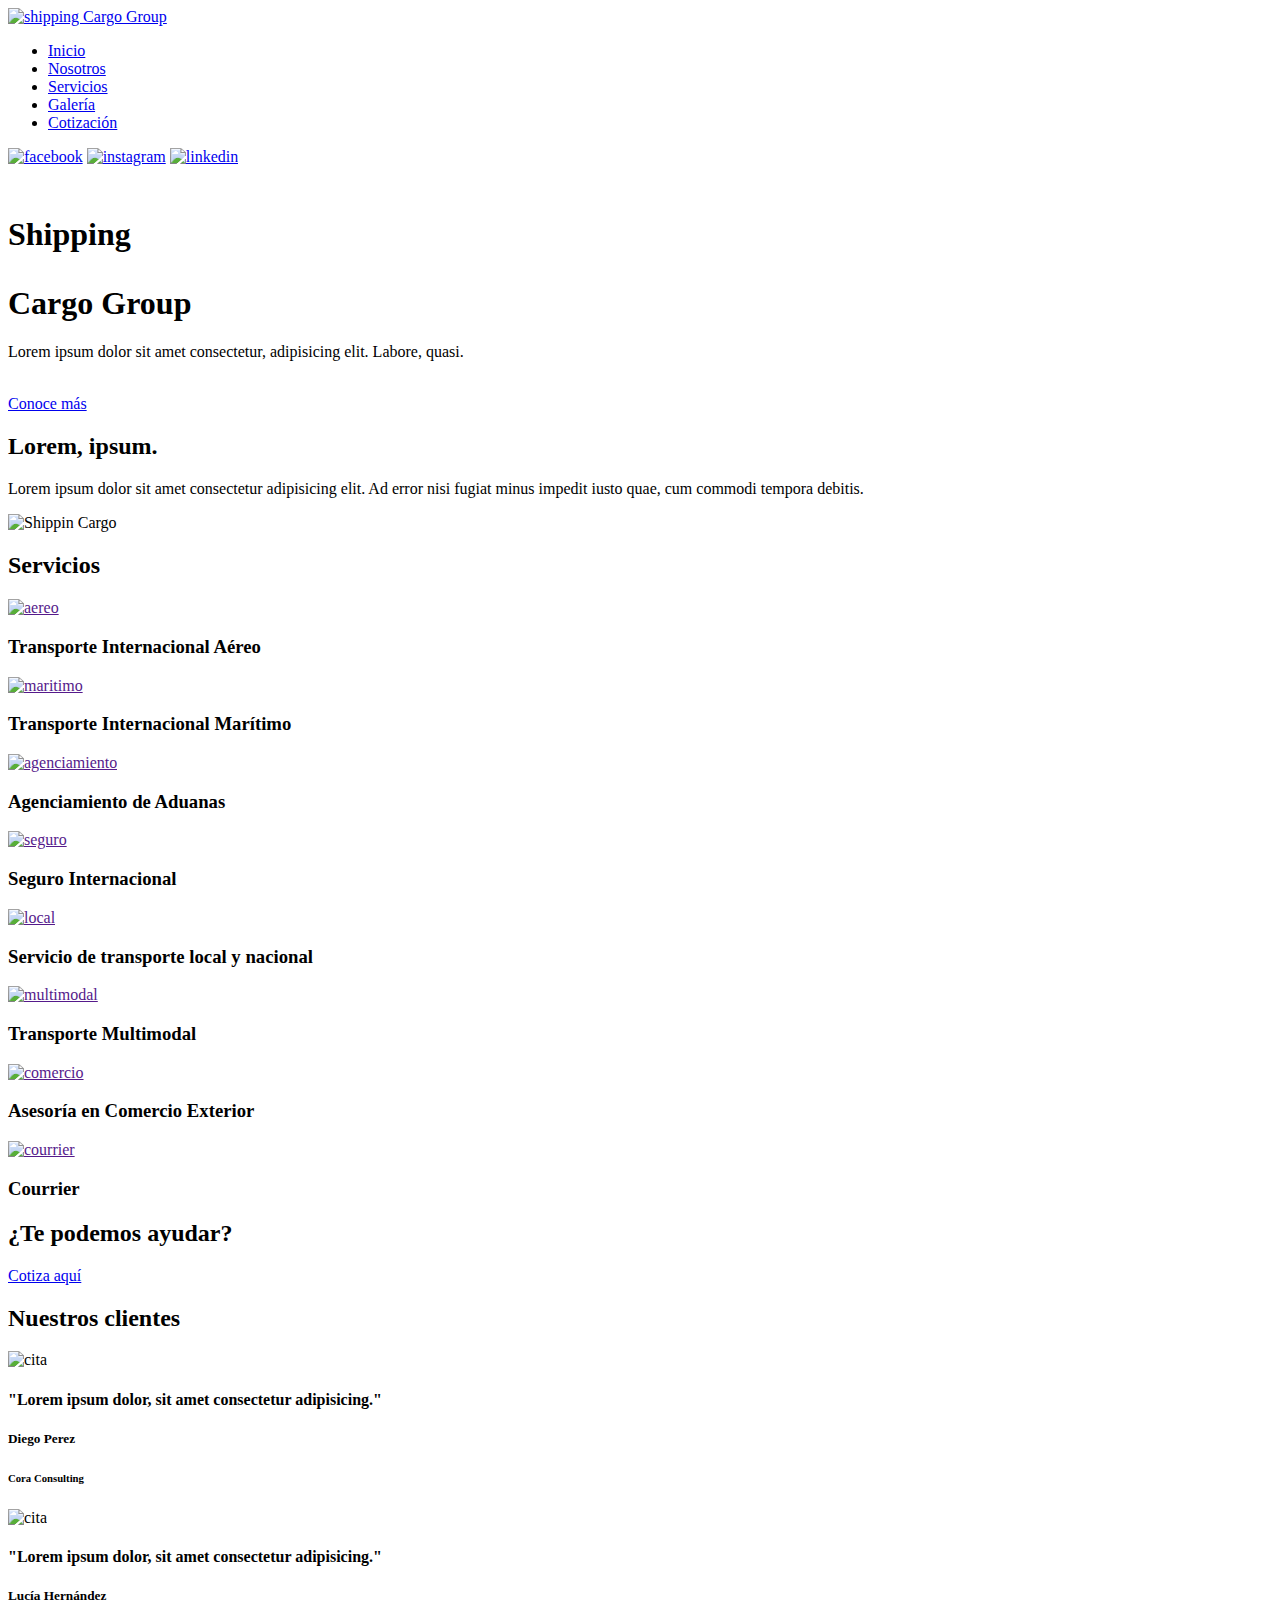
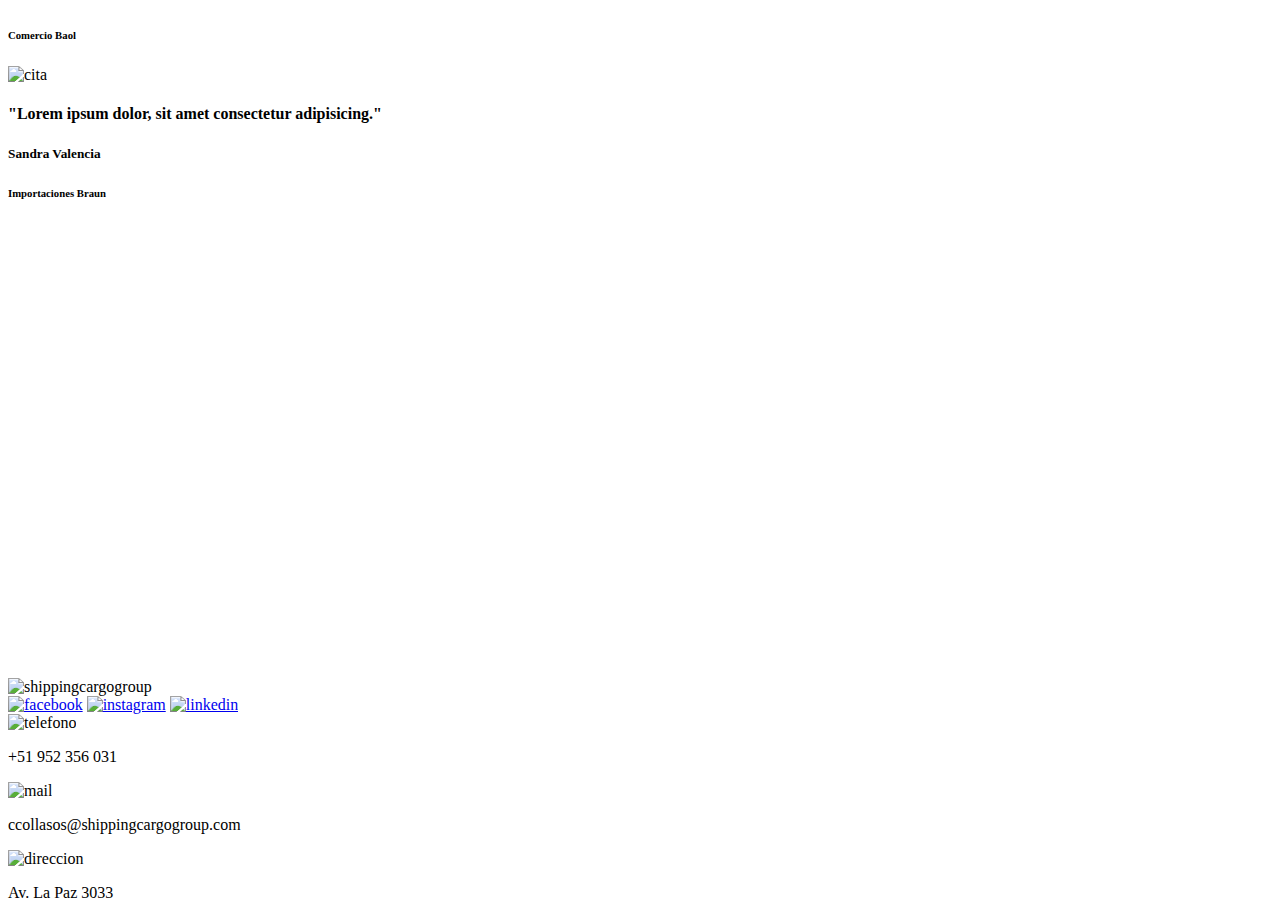
==== index.html @ 64a21528 "abri repositorio listo para trabajar index con sass" ====
<!DOCTYPE html>
<html lang="en">
<head>
    <meta charset="UTF-8">
    <meta http-equiv="X-UA-Compatible" content="IE=edge">
    <meta name="viewport" content="width=device-width, initial-scale=1.0">
    <title>Shipping Cargo Group</title>
    <link href="https://cdn.jsdelivr.net/npm/bootstrap@5.2.0-beta1/dist/css/bootstrap.min.css" rel="stylesheet" integrity="sha384-0evHe/X+R7YkIZDRvuzKMRqM+OrBnVFBL6DOitfPri4tjfHxaWutUpFmBp4vmVor" crossorigin="anonymous">
    <link rel="stylesheet" href="./css/estilo_2.css">
    <link rel="preconnect" href="https://fonts.googleapis.com">
    <link rel="preconnect" href="https://fonts.gstatic.com" crossorigin>
    <link href="https://fonts.googleapis.com/css2?family=Lato&display=swap" rel="stylesheet">
</head>
<body class="container-fluid p-0">
    
    <header id="cabecera-index" class="container-fluid">
        <div class="cabecera-barra-index"> 
            <div class="cabecera__logo">
                <a href="./index.html"><img src="./imagenes/Logo_blanco_red.png" alt="shipping Cargo Group" width="90px">
                </a>
            </div>
            <nav class="cabecera-nav-index">
                <ul>
                    <li>
                    <a href="./index.html" class="inicio">Inicio</a>
                    </li>
                    <li>
                    <a href="./paginas/quienes-somos.html">Nosotros</a>
                    </li>
                    <li>
                    <a href="./paginas/servicios.html">Servicios</a>
                    </li>
                    <li>
                    <a href="./paginas/galeria.html">Galería</a>
                    </li>
                    <li>
                    <a href="./paginas/cotiza.html">Cotización</a>
                    </li>

                </ul>
            </nav>
            
        </div>

        <div class="cabecera-redes">
            <a href="https://www.facebook.com/" target="_blank"><img src="./imagenes/fb_blanco.png" alt="facebook" width="40px"></a>
            <a href="https://www.instagram.com/" target="_blank"><img src="./imagenes/ig-blanco.png" alt="instagram" width="40px"></a>
            <a href="https://www.linkedin.com/" target="_blank"><img src="./imagenes/linkedin-blanco.png" alt="linkedin" width="40px"></a>
        </div>
        <br>
        <div class="cabecera-título">
            <h1> <p>Shipping</p> Cargo Group</h1>
            <p class="cabecera-parrafo">Lorem ipsum dolor sit amet consectetur, adipisicing elit. Labore, quasi.</p>
            <br>
            <a href="./paginas/quienes-somos.html">Conoce más</a>
        </div>

    </header>

    <main id="contenido" class="container-fluid p-0"> 
        <section id="descripcion">

            <div class="descripcion-texto">
                <h2>Lorem, ipsum.</h2>
                <p>Lorem ipsum dolor sit amet consectetur adipisicing elit. Ad error nisi fugiat minus impedit iusto quae, cum commodi tempora debitis.</p>
            </div>

            <div class="descripcion-img">
                <img src="./imagenes/pexels-tom-fisk-3063470.jpg" alt="Shippin Cargo" width="400px">
            </div>

        </section>

        <section id="servicios">

            <div class="servicios-tit">
                <h2>Servicios</h2>
            </div> 

            <div class="servicios-iconos"> 
                <div class="servicio">
                    <a href=""><img src="./imagenes/icono-aereo_Mesa de trabajo 1.png" alt="aereo" width="90px"> </a>
                    <h3>Transporte Internacional Aéreo</h3> 
                </div>
                <div class="servicio">
                    <a href=""><img src="./imagenes/icono-maritimo_Mesa de trabajo 1.png" alt="maritimo" width="90px"> </a>
                    <h3>Transporte Internacional Marítimo<h3> 
                </div>
                <div class="servicio">
                    <a href=""><img src="./imagenes/icono-aduanera_Mesa de trabajo 1.png" alt="agenciamiento" width="90px"> </a>
                    <h3>Agenciamiento de Aduanas<h3> 
                </div>
                <div class="servicio">
                    <a href=""><img src="./imagenes/icono-seguro_Mesa de trabajo 1.png" alt="seguro" width="90px"> </a>
                    <h3>Seguro Internacional<h3> 
                </div>

                <div class="servicio">
                    <a href=""><img src="./imagenes/icono-local_Mesa de trabajo 1.png" alt="local" width="90px"> </a>
                    <h3>Servicio de transporte local y nacional<h3> 
                </div>
                <div class="servicio">
                    <a href=""><img src="./imagenes/icono-multimodal_Mesa de trabajo 1.png" alt="multimodal" width="90px"> </a>
                    <h3>Transporte Multimodal<h3> 
                </div>
                <div class="servicio">
                    <a href=""><img src="./imagenes/icono-asesoria_Mesa de trabajo 1.png" alt="comercio" width="90px"> </a>
                    <h3>Asesoría en Comercio Exterior<h3> 
                </div>
                <div class="servicio">
                    <a href=""><img src="./imagenes/icono-courrier_Mesa de trabajo 1.png" alt="courrier" width="90px"> </a>
                    <h3>Courrier<h3> 
                </div>
                
            </div>

        </section>

        <section id="call-cotiza">

            <h2>¿Te podemos ayudar?</h2>
            <a href="./paginas/cotiza.html">Cotiza aquí</a>

        </section>

        <section id="clientes">

            <h2>Nuestros clientes</h2>

            <div class="container citas">
                <div class="row row-cols-1 row-cols-lg-3 g-2 g-lg-3">
                  <div class="col">
                    <div class="p-3 cita-cliente">
                        <img src="./imagenes/Quotes_Mesa de trabajo 1.png" alt="cita" height="40px"> 
                        <h4>"Lorem ipsum dolor, sit amet consectetur adipisicing."</h4>
                        <h5>Diego Perez</h5>
                        <h6>Cora Consulting</h6>
                    </div>
                  </div>
                  <div class="col">
                    <div class="p-3 cita-cliente">
                        <img src="./imagenes/Quotes_Mesa de trabajo 1.png" alt="cita" height="40px"> 
                        <h4>"Lorem ipsum dolor, sit amet consectetur adipisicing."</h4>
                        <h5>Lucía Hernández</h5>
                        <h6>Comercio Baol</h6>
                    </div>
                  </div>
                  <div class="col">
                    <div class="p-3 cita-cliente">
                        <img src="./imagenes/Quotes_Mesa de trabajo 1.png" alt="cita" height="40px"> 
                        <h4>"Lorem ipsum dolor, sit amet consectetur adipisicing."</h4>
                        <h5>Sandra Valencia</h5>
                        <h6>Importaciones Braun</h6>
                    </div>
                  </div>
    
                </div>
              </div>


        </section>

        <section id="ubicacion">

            <div class="mapa"> 
                <iframe src="https://www.google.com/maps/embed?pb=!1m14!1m8!1m3!1d3900.9930819950487!2d-77.04230481083756!3d-12.112625612705662!3m2!1i1024!2i768!4f13.1!3m3!1m2!1s0x9105c83984c549b5%3A0xacd58f68ccc9d73b!2sParque%20Eduardo%20Villena%20Rey!5e0!3m2!1ses-419!2spe!4v1651270630975!5m2!1ses-419!2spe" width="100%" height="450" style="border:0;" allowfullscreen="" loading="lazy" referrerpolicy="no-referrer-when-downgrade"></iframe> 

            </div>
                

        </section>
    </main>

    <footer id="pie" class="container-fluid">

        <div class="pie-contenedor">
            <div class="pie-logo">
                    <img src="./imagenes/Logo-07.png" alt="shippingcargogroup" >
            </div>
            
            <div class="pie-redes">
                <a href="https://www.facebook.com/" target="_blank"><img src="./imagenes/fb_blanco.png" alt="facebook"></a>
                <a href="https://www.instagram.com/" target="_blank"><img src="./imagenes/ig-blanco.png" alt="instagram"></a>
                <a href="https://www.linkedin.com/" target="_blank"><img src="./imagenes/linkedin-blanco.png" alt="linkedin"></a>
            </div>
        
            <div class="pie-contacto">
                    <div class="dato">
                        <img src="./imagenes/telefono-blanco.png" alt="telefono">
                        <p>+51 952 356 031</p>
                    </div>
                    <div class="dato">
                        <img src="./imagenes/mail-blanco.png" alt="mail">
                        <p>ccollasos@shippingcargogroup.com</p>
                    </div>
                    <div class="dato">
                        <img src="./imagenes/ubicacion-blanco.png" alt="direccion">
                        <p>Av. La Paz 3033</p>
                    </div>
                </div> 
            </div>
            

    </footer>

    <script src="https://cdn.jsdelivr.net/npm/bootstrap@5.2.0-beta1/dist/js/bootstrap.bundle.min.js" integrity="sha384-pprn3073KE6tl6bjs2QrFaJGz5/SUsLqktiwsUTF55Jfv3qYSDhgCecCxMW52nD2" crossorigin="anonymous"></script>
</body>
</html>
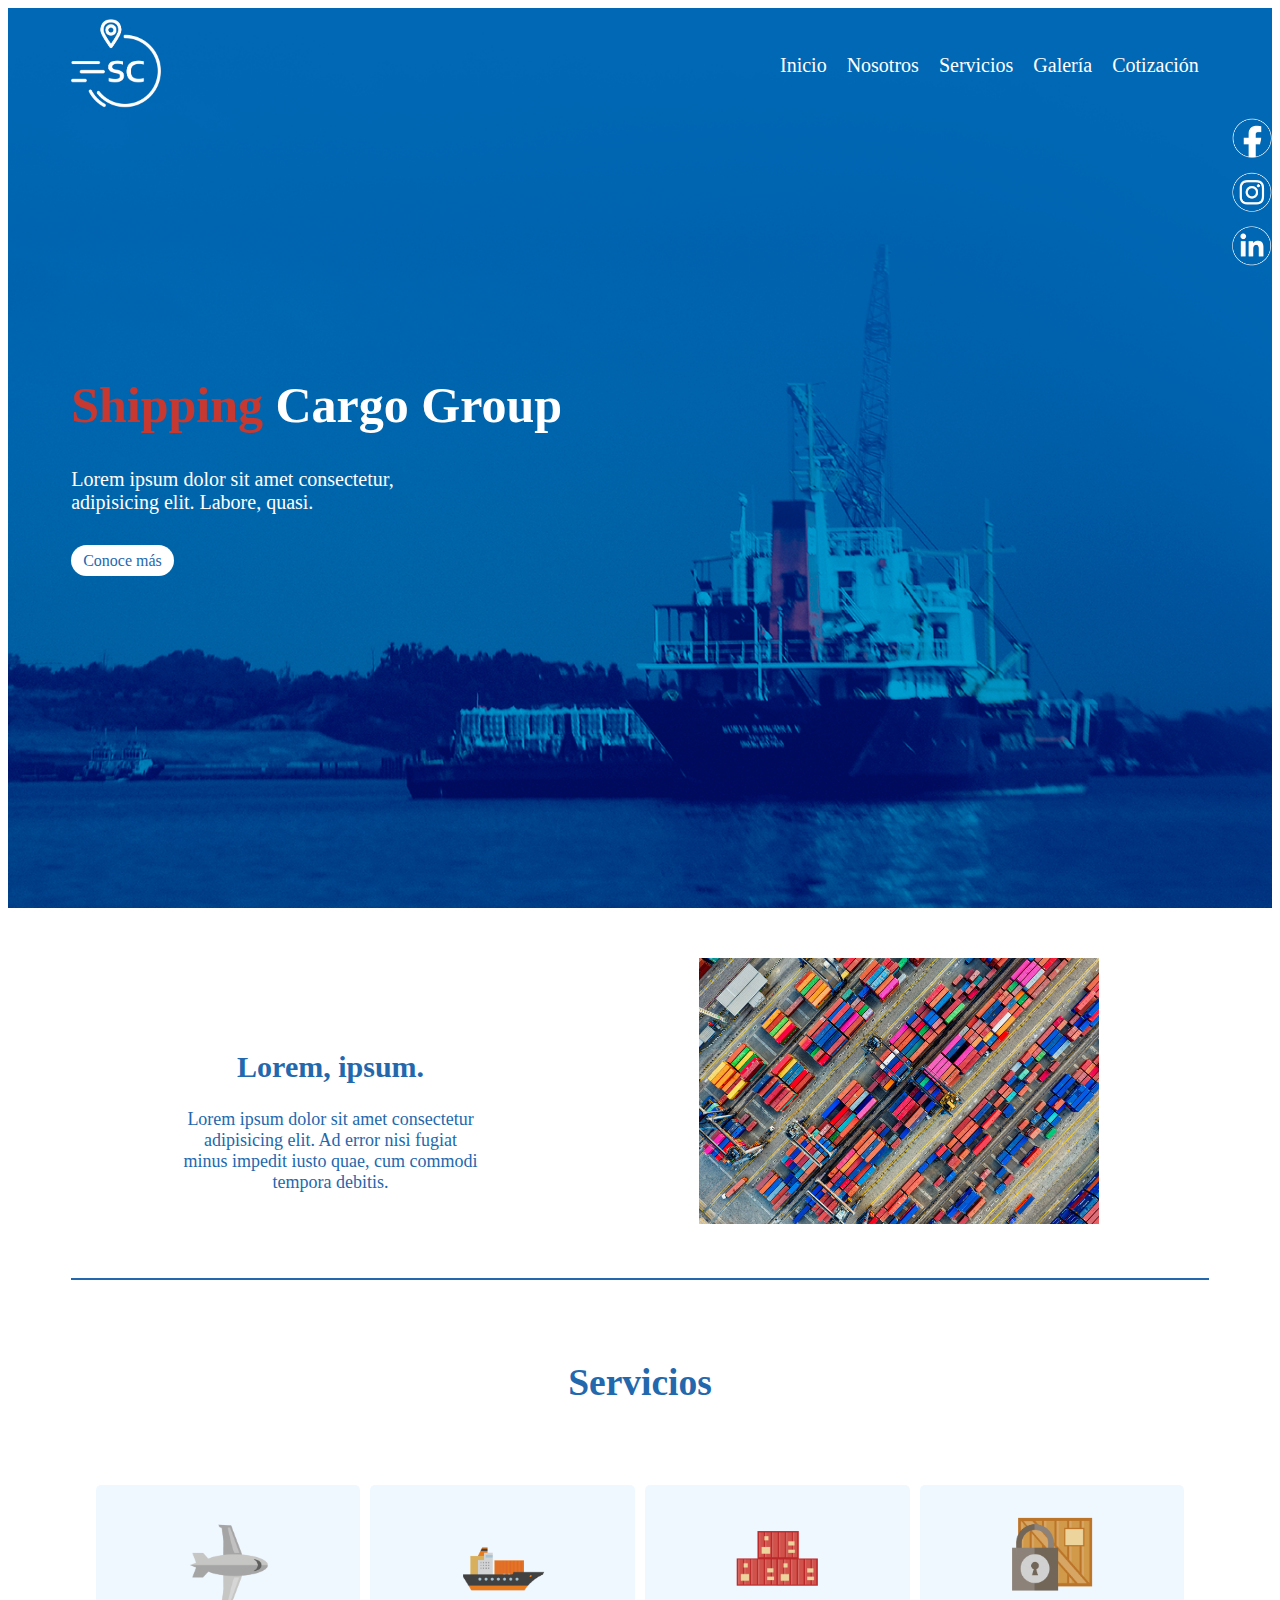
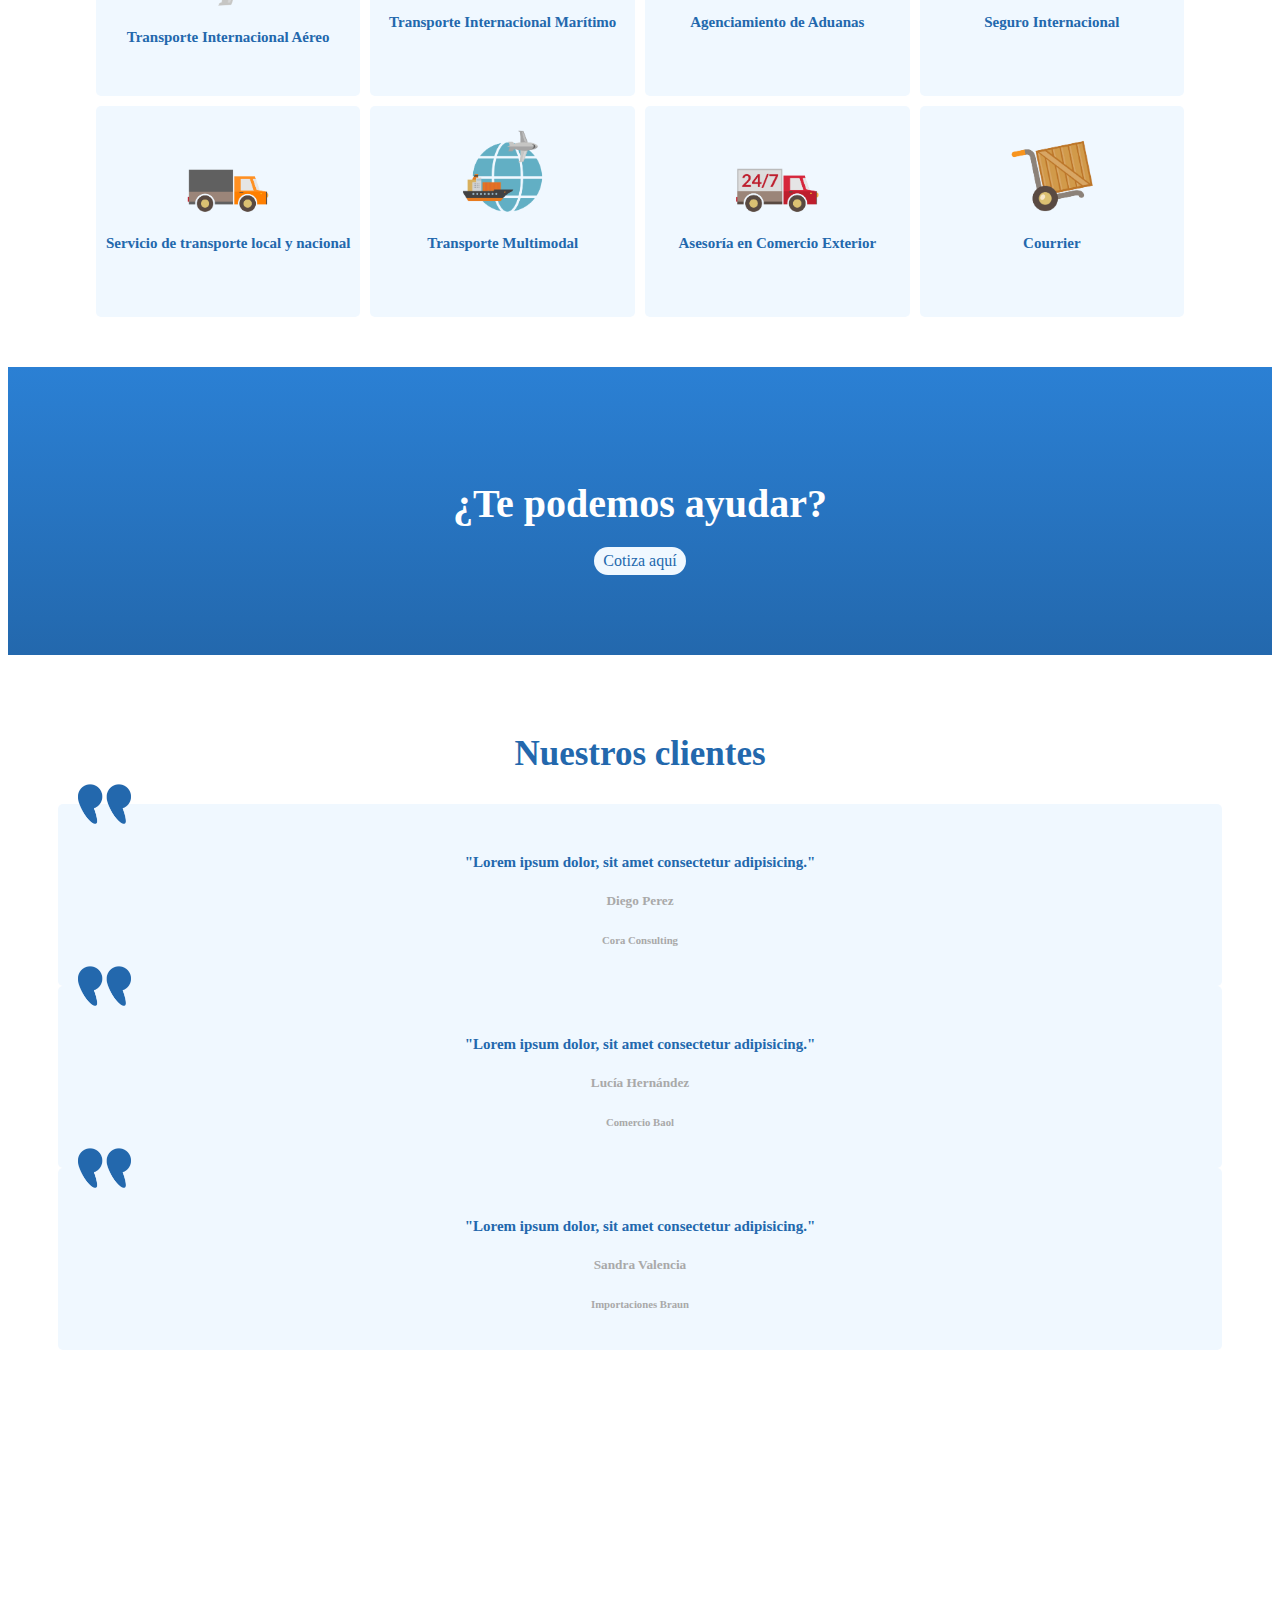
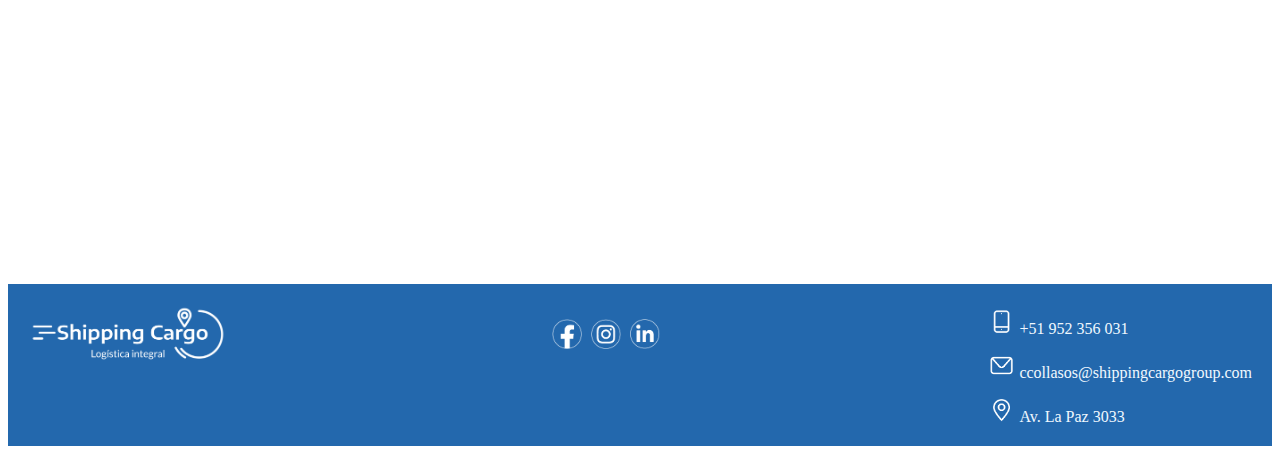
==== commit 474d23e7: "agregue sass al index de la pagina" ====
--- a/index.html
+++ b/index.html
@@ -6,7 +6,7 @@
     <meta name="viewport" content="width=device-width, initial-scale=1.0">
     <title>Shipping Cargo Group</title>
     <link href="https://cdn.jsdelivr.net/npm/bootstrap@5.2.0-beta1/dist/css/bootstrap.min.css" rel="stylesheet" integrity="sha384-0evHe/X+R7YkIZDRvuzKMRqM+OrBnVFBL6DOitfPri4tjfHxaWutUpFmBp4vmVor" crossorigin="anonymous">
-    <link rel="stylesheet" href="./css/estilo_2.css">
+    <link rel="stylesheet" href="./css/estilo.css">
     <link rel="preconnect" href="https://fonts.googleapis.com">
     <link rel="preconnect" href="https://fonts.gstatic.com" crossorigin>
     <link href="https://fonts.googleapis.com/css2?family=Lato&display=swap" rel="stylesheet">
--- a/css/estilo.css
+++ b/css/estilo.css
@@ -0,0 +1,497 @@
+@charset "UTF-8";
+#cabecera-index {
+  width: 100%;
+  height: 100vh;
+  background-image: url(../imagenes/Banner_header.png);
+  background-position: center;
+  background-size: cover;
+}
+
+#cabecera-index .cabecera-título {
+  margin: 7% 5%;
+  color: white;
+}
+
+#cabecera-index .cabecera-título a {
+  text-decoration: none;
+  color: #2368AD;
+  background-color: white;
+  padding: 7px 12px;
+  border-radius: 20px;
+  text-align: center;
+  -webkit-transition: color, background-color 500ms;
+  transition: color, background-color 500ms;
+}
+
+#cabecera-index .cabecera-título h1 {
+  font-size: 50px;
+  text-align: left;
+}
+
+#cabecera-index .cabecera-título h1 p {
+  color: #C73930;
+  font-size: 60;
+  display: inline;
+}
+
+#cabecera-index .cabecera-título .cabecera-parrafo {
+  font-size: 20px;
+  width: 350px;
+  text-align: left;
+}
+
+#cabecera-index .cabecera-barra-index {
+  display: -webkit-box;
+  display: -ms-flexbox;
+  display: flex;
+  -webkit-box-orient: vertical;
+  -webkit-box-direction: normal;
+      -ms-flex-direction: column;
+          flex-direction: column;
+  -webkit-box-pack: justify;
+      -ms-flex-pack: justify;
+          justify-content: space-between;
+  -webkit-box-align: center;
+      -ms-flex-align: center;
+          align-items: center;
+  padding: 10px 5% 5px 5%;
+}
+
+#cabecera-index .cabecera-barra-index .cabecera__logo {
+  /*  margin-top: 10px;   */
+  -webkit-animation-name: logo-animacion;
+          animation-name: logo-animacion;
+  -webkit-animation-duration: 1s;
+          animation-duration: 1s;
+  -webkit-animation-timing-function: ease-in;
+          animation-timing-function: ease-in;
+}
+
+#cabecera-index .cabecera-redes {
+  display: none;
+  /*  display: flex;
+        flex-direction: column;
+        align-items: flex-end; */
+}
+
+#cabecera-index .cabecera-nav-index ul {
+  list-style: none;
+  display: -webkit-box;
+  display: -ms-flexbox;
+  display: flex;
+  -webkit-box-orient: horizontal;
+  -webkit-box-direction: normal;
+      -ms-flex-direction: row;
+          flex-direction: row;
+  -webkit-box-align: center;
+      -ms-flex-align: center;
+          align-items: center;
+  padding: 10px 0px;
+}
+
+#cabecera-index .cabecera-nav-index ul li a {
+  margin: 10px;
+  color: white;
+  text-decoration: none;
+  font-size: 18px;
+}
+
+#cabecera-index .cabecera-nav-index ul li .inicio {
+  display: none;
+}
+
+#cabecera .cabecera-barra {
+  display: -webkit-box;
+  display: -ms-flexbox;
+  display: flex;
+  -webkit-box-orient: vertical;
+  -webkit-box-direction: normal;
+      -ms-flex-direction: column;
+          flex-direction: column;
+  -webkit-box-pack: justify;
+      -ms-flex-pack: justify;
+          justify-content: space-between;
+  -webkit-box-align: center;
+      -ms-flex-align: center;
+          align-items: center;
+  padding: 10px 5% 5px 5%;
+  background-color: #2368AD;
+}
+
+#cabecera .cabecera-nav ul {
+  list-style: none;
+  display: -webkit-box;
+  display: -ms-flexbox;
+  display: flex;
+  -webkit-box-orient: horizontal;
+  -webkit-box-direction: normal;
+      -ms-flex-direction: row;
+          flex-direction: row;
+  -webkit-box-align: center;
+      -ms-flex-align: center;
+          align-items: center;
+  padding: 10px 0px;
+}
+
+#cabecera .cabecera-nav ul li a {
+  margin: 10px;
+  color: white;
+  text-decoration: none;
+  font-size: 18px;
+}
+
+#cabecera .cabecera-nav ul li a:hover {
+  color: #2368AD;
+}
+
+#cabecera .cabecera-nav ul li inicio {
+  display: none;
+}
+
+#cabecera .cabecera__logo {
+  /* margin-top: 10px;  */
+  -webkit-animation-name: logo-animacion;
+          animation-name: logo-animacion;
+  -webkit-animation-duration: 1s;
+          animation-duration: 1s;
+  -webkit-animation-timing-function: ease-in;
+          animation-timing-function: ease-in;
+}
+
+#contenido #descripcion {
+  background: white;
+  display: -webkit-box;
+  display: -ms-flexbox;
+  display: flex;
+  -webkit-box-orient: vertical;
+  -webkit-box-direction: normal;
+      -ms-flex-direction: column;
+          flex-direction: column;
+  -ms-flex-pack: distribute;
+      justify-content: space-around;
+  margin: 0% 5%;
+  margin-top: 50px;
+  -webkit-box-align: center;
+      -ms-flex-align: center;
+          align-items: center;
+  border-bottom: 2px solid #2368AD;
+}
+
+#contenido #descripcion .descripcion-texto {
+  text-align: center;
+  width: 300px;
+  color: #2368AD;
+}
+
+#contenido #descripcion .descripcion-texto h2 {
+  font-size: 30px;
+}
+
+#contenido #descripcion .descripcion-texto p {
+  font-size: 18px;
+}
+
+#contenido #descripcion .descripcion-img {
+  padding-bottom: 50px;
+}
+
+#contenido #servicios {
+  /* grid-area: servicios; */
+  background: white;
+  margin: 50px 5%;
+  display: -webkit-box;
+  display: -ms-flexbox;
+  display: flex;
+  -webkit-box-orient: vertical;
+  -webkit-box-direction: normal;
+      -ms-flex-direction: column;
+          flex-direction: column;
+  -webkit-box-align: center;
+      -ms-flex-align: center;
+          align-items: center;
+}
+
+#contenido #servicios .servicios-tit {
+  color: #2368AD;
+  display: -webkit-box;
+  display: -ms-flexbox;
+  display: flex;
+  -webkit-box-pack: center;
+      -ms-flex-pack: center;
+          justify-content: center;
+  font-size: 25px;
+}
+
+#contenido #servicios .servicios-iconos {
+  display: -ms-grid;
+  display: grid;
+  gap: 10px;
+  -ms-grid-columns: 1fr;
+      grid-template-columns: 1fr;
+  margin-top: 50px;
+}
+
+#contenido #servicios .servicios-iconos .servicio {
+  display: -webkit-box;
+  display: -ms-flexbox;
+  display: flex;
+  -webkit-box-orient: vertical;
+  -webkit-box-direction: normal;
+      -ms-flex-direction: column;
+          flex-direction: column;
+  -webkit-box-pack: center;
+      -ms-flex-pack: center;
+          justify-content: center;
+  -webkit-box-align: center;
+      -ms-flex-align: center;
+          align-items: center;
+  background-color: aliceblue;
+  border-radius: 5px;
+  padding: 20px 5px;
+}
+
+#contenido #servicios .servicios-iconos .servicio h3 {
+  color: #2368AD;
+  font-size: 15px;
+  text-align: center;
+  padding: 0px 5px;
+}
+
+#contenido #call-cotiza {
+  /* grid-area: call-cotiza; */
+  display: -webkit-box;
+  display: -ms-flexbox;
+  display: flex;
+  -webkit-box-orient: vertical;
+  -webkit-box-direction: normal;
+      -ms-flex-direction: column;
+          flex-direction: column;
+  /* background-color: #2368AD; */
+  background: -webkit-gradient(linear, left bottom, left top, from(#2368AD), to(#2b80d4));
+  background: linear-gradient(to top, #2368AD, #2b80d4);
+  -webkit-box-align: center;
+      -ms-flex-align: center;
+          align-items: center;
+  text-align: center;
+  color: white;
+  padding: 80px;
+}
+
+#contenido #call-cotiza h2 {
+  font-size: 40px;
+  margin-bottom: 20px;
+}
+
+#contenido #call-cotiza a {
+  color: #2368AD;
+  background-color: aliceblue;
+  text-decoration: none;
+  padding: 5px 9px;
+  border-radius: 50px;
+  -webkit-transition: color, background-color 500ms;
+  transition: color, background-color 500ms;
+}
+
+#contenido #call-cotiza a:hover {
+  color: aliceblue;
+  background-color: #2368AD;
+}
+
+#contenido #clientes {
+  /*  grid-area: clientes; */
+  background-color: white;
+  padding: 50px;
+  margin-bottom: 30px;
+}
+
+#contenido #clientes h2 {
+  color: #2368AD;
+  display: -webkit-box;
+  display: -ms-flexbox;
+  display: flex;
+  -webkit-box-pack: center;
+      -ms-flex-pack: center;
+          justify-content: center;
+  font-size: 35px;
+  margin-bottom: 30px;
+}
+
+#contenido #clientes .citas div .col .cita-cliente {
+  padding: 30px 5px 15px 5px;
+  text-align: center;
+  border-radius: 5px;
+  background-color: aliceblue;
+  position: relative;
+}
+
+#contenido #clientes .citas div .col .cita-cliente img {
+  position: absolute;
+  top: -20px;
+  left: 20px;
+}
+
+#contenido #clientes .citas div .col .cita-cliente h4 {
+  font-size: 15px;
+  color: #2368AD;
+  margin-bottom: 5px;
+}
+
+#contenido #clientes .citas div .col .cita-cliente h5 {
+  color: darkgray;
+}
+
+#contenido #clientes .citas div .col .cita-cliente h6 {
+  color: darkgray;
+}
+
+#pie {
+  background: #2368AD;
+  padding: 20px;
+}
+
+#pie .pie-contenedor {
+  display: -webkit-box;
+  display: -ms-flexbox;
+  display: flex;
+  -webkit-box-orient: vertical;
+  -webkit-box-direction: normal;
+      -ms-flex-direction: column;
+          flex-direction: column;
+  -webkit-box-pack: justify;
+      -ms-flex-pack: justify;
+          justify-content: space-between;
+  -webkit-box-align: start;
+      -ms-flex-align: start;
+          align-items: flex-start;
+}
+
+#pie .pie-contenedor .pie-logo img {
+  width: 200px;
+}
+
+#pie .pie-contenedor .pie-redes img {
+  width: 30px;
+  margin-right: 20px;
+  margin-top: 15px;
+  margin-bottom: 20px;
+}
+
+#pie .pie-contenedor .pie-contacto {
+  display: -webkit-box;
+  display: -ms-flexbox;
+  display: flex;
+  -webkit-box-orient: vertical;
+  -webkit-box-direction: normal;
+      -ms-flex-direction: column;
+          flex-direction: column;
+  gap: 10px;
+}
+
+#pie .pie-contenedor .pie-contacto .dato {
+  display: -webkit-box;
+  display: -ms-flexbox;
+  display: flex;
+  -webkit-box-align: center;
+      -ms-flex-align: center;
+          align-items: center;
+  color: aliceblue;
+}
+
+#pie .pie-contenedor .pie-contacto .dato img {
+  width: 25px;
+}
+
+#pie .pie-contenedor .pie-contacto .dato p {
+  margin-left: 5px;
+  padding: 0;
+  margin-bottom: 0;
+}
+
+@media (min-width: 768px) {
+  #cabecera-index .cabecera-barra-index {
+    -webkit-box-orient: horizontal;
+    -webkit-box-direction: normal;
+        -ms-flex-direction: row;
+            flex-direction: row;
+  }
+  #cabecera-index .cabecera-redes {
+    display: block;
+    display: -webkit-box;
+    display: -ms-flexbox;
+    display: flex;
+    -webkit-box-orient: vertical;
+    -webkit-box-direction: normal;
+        -ms-flex-direction: column;
+            flex-direction: column;
+    -webkit-box-align: end;
+        -ms-flex-align: end;
+            align-items: flex-end;
+    gap: 10px;
+  }
+  #cabecera-index .cabecera-nav-index ul li .inicio {
+    display: block;
+  }
+  #cabecera .cabecera-barra {
+    -webkit-box-orient: horizontal;
+    -webkit-box-direction: normal;
+        -ms-flex-direction: row;
+            flex-direction: row;
+  }
+  #cabecera .cabecera-nav ul li .inicio {
+    display: block;
+  }
+  #contenido #servicios .servicios-iconos {
+    -ms-grid-columns: 1fr 1fr;
+        grid-template-columns: 1fr 1fr;
+  }
+  #pie .pie-contenedor {
+    -webkit-box-orient: horizontal;
+    -webkit-box-direction: normal;
+        -ms-flex-direction: row;
+            flex-direction: row;
+  }
+  #pie .pie-contenedor .pie-redes img {
+    width: 30px;
+    margin-right: 5px;
+    margin-top: 15px;
+  }
+}
+
+@media (min-width: 992px) {
+  #cabecera-index .cabecera-nav-index ul li a {
+    font-size: 20px;
+  }
+  #contenido #descripcion {
+    -webkit-box-orient: horizontal;
+    -webkit-box-direction: normal;
+        -ms-flex-direction: row;
+            flex-direction: row;
+  }
+  #contenido #servicios .servicios-iconos {
+    -ms-grid-columns: 1fr 1fr 1fr 1fr;
+        grid-template-columns: 1fr 1fr 1fr 1fr;
+  }
+}
+
+@-webkit-keyframes logo-animacion {
+  0% {
+    -webkit-transform: translate(-10px, 0px);
+            transform: translate(-10px, 0px);
+  }
+  100% {
+    -webkit-transform: translate(0px, 0px);
+            transform: translate(0px, 0px);
+  }
+}
+
+@keyframes logo-animacion {
+  0% {
+    -webkit-transform: translate(-10px, 0px);
+            transform: translate(-10px, 0px);
+  }
+  100% {
+    -webkit-transform: translate(0px, 0px);
+            transform: translate(0px, 0px);
+  }
+}
+/*# sourceMappingURL=estilo.css.map */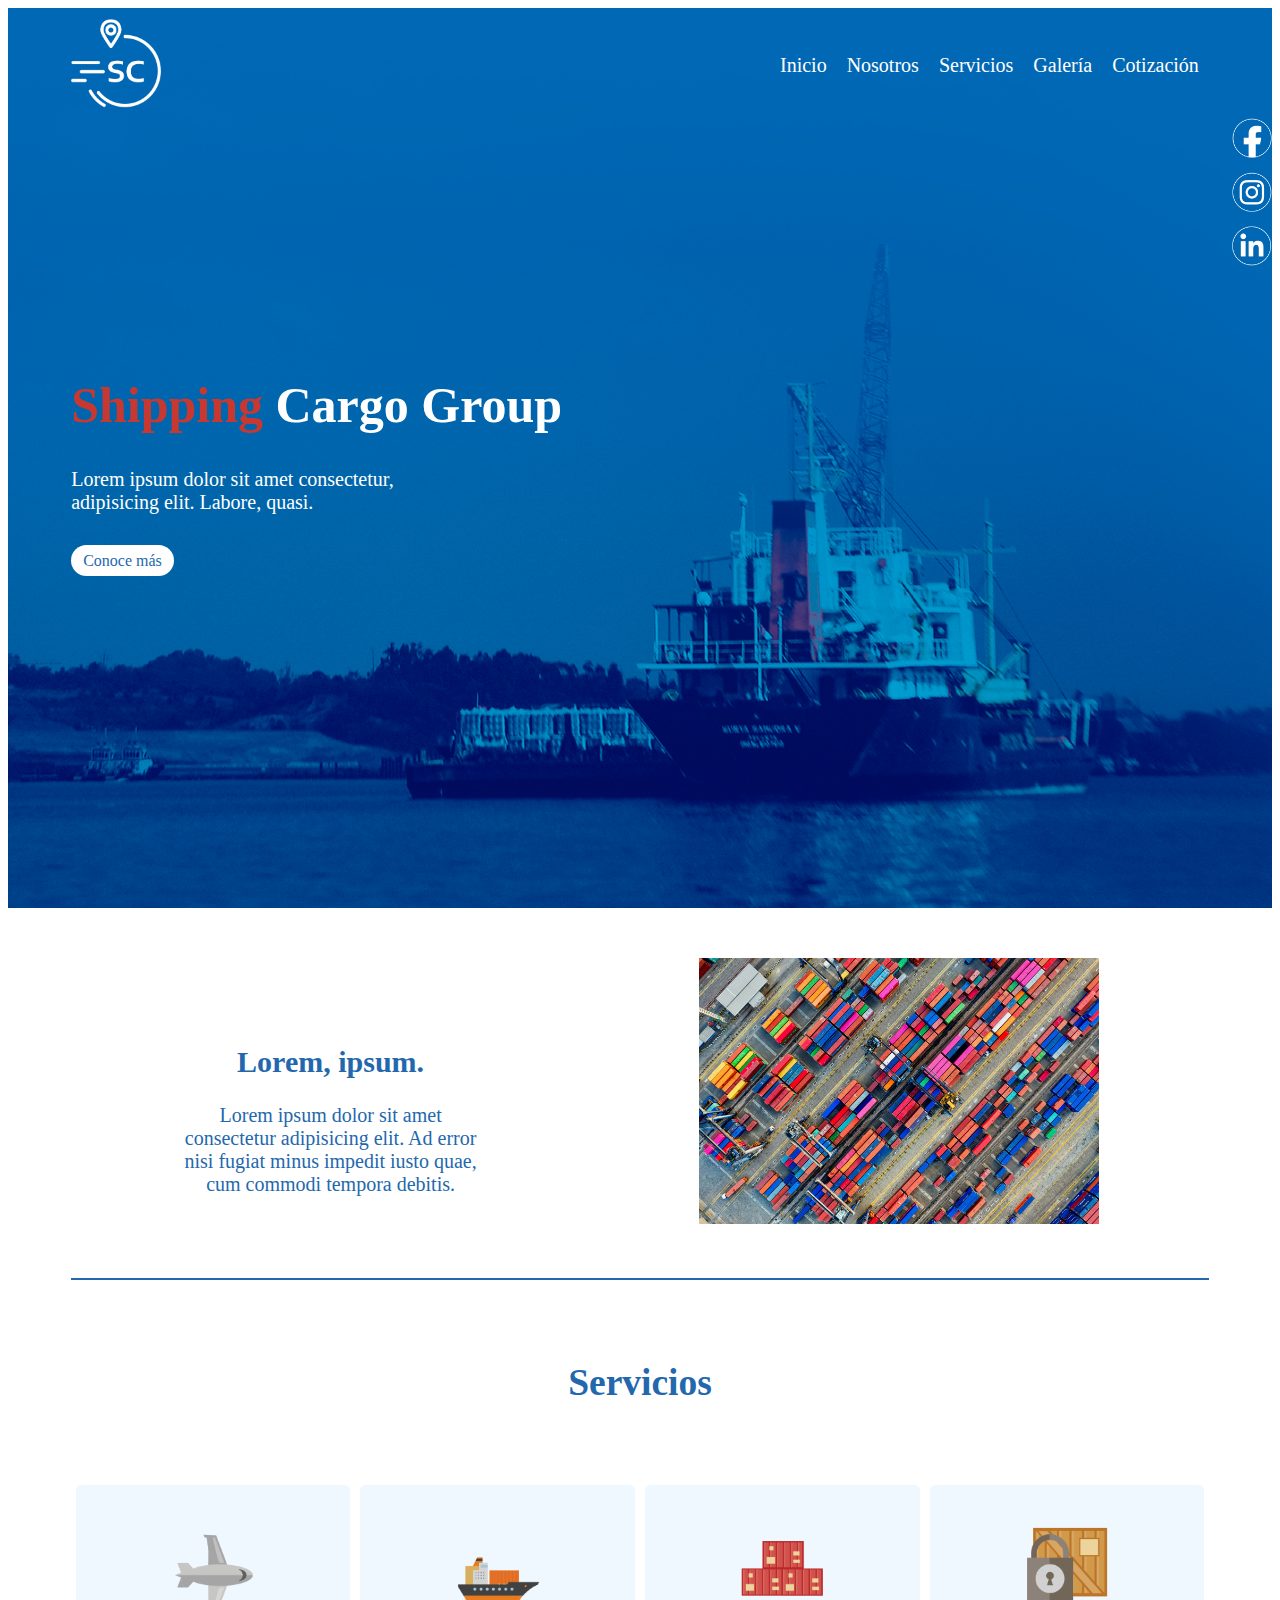
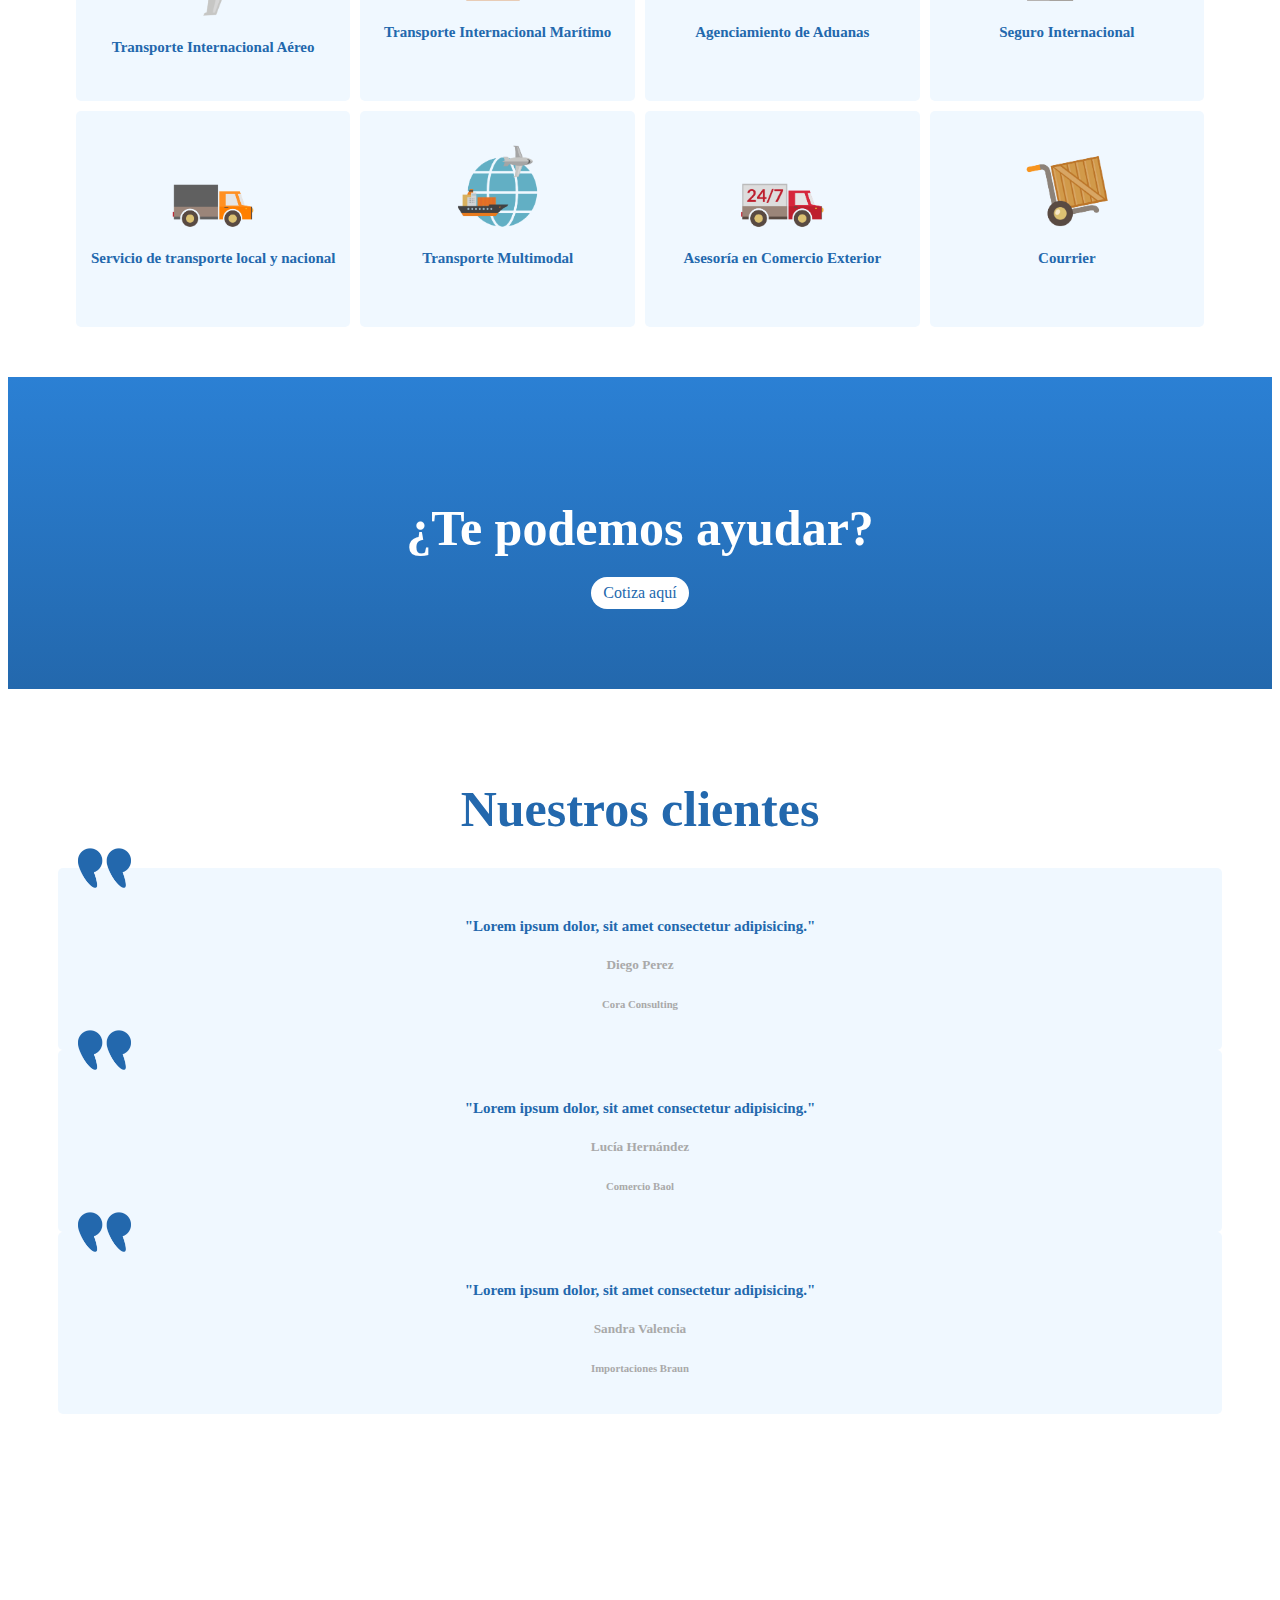
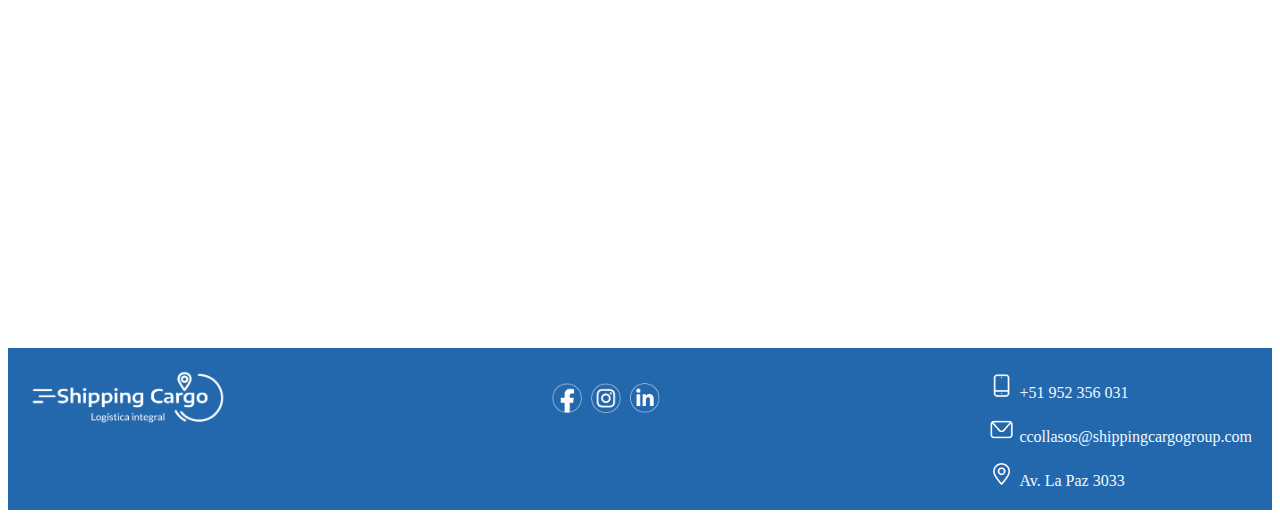
==== commit 57f9acbf: "agregue seo a todas la paginas" ====
--- a/index.html
+++ b/index.html
@@ -5,6 +5,8 @@
     <meta http-equiv="X-UA-Compatible" content="IE=edge">
     <meta name="viewport" content="width=device-width, initial-scale=1.0">
     <title>Shipping Cargo Group</title>
+    <meta name="description" content="Somos una empresa de cargo internacional con la misión de darte el mejor servicio para tus importaciones.">
+    <meta name="keywords" content="cargo, importar, exportar, aduanas, internacional, transporte">
     <link href="https://cdn.jsdelivr.net/npm/bootstrap@5.2.0-beta1/dist/css/bootstrap.min.css" rel="stylesheet" integrity="sha384-0evHe/X+R7YkIZDRvuzKMRqM+OrBnVFBL6DOitfPri4tjfHxaWutUpFmBp4vmVor" crossorigin="anonymous">
     <link rel="stylesheet" href="./css/estilo.css">
     <link rel="preconnect" href="https://fonts.googleapis.com">
@@ -25,7 +27,7 @@
                     <a href="./index.html" class="inicio">Inicio</a>
                     </li>
                     <li>
-                    <a href="./paginas/quienes-somos.html">Nosotros</a>
+                    <a href="./paginas/nosotros.html">Nosotros</a>
                     </li>
                     <li>
                     <a href="./paginas/servicios.html">Servicios</a>
--- a/css/estilo.css
+++ b/css/estilo.css
@@ -1,4 +1,14 @@
 @charset "UTF-8";
+/* mapa */
+/* mixin */
+/* extend */
+.caja, #contenido #servicios .servicios-iconos .servicio, #contenido #clientes .citas div .col .cita-cliente {
+  padding: 30px 10px 15px 10px !important;
+  text-align: center;
+  border-radius: 5px;
+  background-color: aliceblue;
+}
+
 #cabecera-index {
   width: 100%;
   height: 100vh;
@@ -17,10 +27,15 @@
   color: #2368AD;
   background-color: white;
   padding: 7px 12px;
-  border-radius: 20px;
+  border-radius: 50px;
   text-align: center;
   -webkit-transition: color, background-color 500ms;
   transition: color, background-color 500ms;
+}
+
+#cabecera-index .cabecera-título a:hover {
+  color: aliceblue;
+  background-color: #2368AD;
 }
 
 #cabecera-index .cabecera-título h1 {
@@ -188,7 +203,7 @@
 }
 
 #contenido #descripcion .descripcion-texto p {
-  font-size: 18px;
+  font-size: 20px;
 }
 
 #contenido #descripcion .descripcion-img {
@@ -232,6 +247,9 @@
 }
 
 #contenido #servicios .servicios-iconos .servicio {
+  /* border-radius: 5px;
+                 padding: 20px 5px; 
+                 background-color: aliceblue; */
   display: -webkit-box;
   display: -ms-flexbox;
   display: flex;
@@ -245,9 +263,6 @@
   -webkit-box-align: center;
       -ms-flex-align: center;
           align-items: center;
-  background-color: aliceblue;
-  border-radius: 5px;
-  padding: 20px 5px;
 }
 
 #contenido #servicios .servicios-iconos .servicio h3 {
@@ -278,16 +293,17 @@
 }
 
 #contenido #call-cotiza h2 {
-  font-size: 40px;
+  font-size: 50px;
   margin-bottom: 20px;
 }
 
 #contenido #call-cotiza a {
-  color: #2368AD;
-  background-color: aliceblue;
   text-decoration: none;
-  padding: 5px 9px;
+  color: #2368AD;
+  background-color: white;
+  padding: 7px 12px;
   border-radius: 50px;
+  text-align: center;
   -webkit-transition: color, background-color 500ms;
   transition: color, background-color 500ms;
 }
@@ -312,15 +328,16 @@
   -webkit-box-pack: center;
       -ms-flex-pack: center;
           justify-content: center;
-  font-size: 35px;
+  font-size: 50px;
+  text-align: center;
   margin-bottom: 30px;
 }
 
 #contenido #clientes .citas div .col .cita-cliente {
-  padding: 30px 5px 15px 5px;
-  text-align: center;
-  border-radius: 5px;
-  background-color: aliceblue;
+  /* padding: 30px 10px 15px 10px !important;
+                        text-align: center;
+                        border-radius: 5px;
+                        background-color: aliceblue; */
   position: relative;
 }
 
@@ -342,6 +359,216 @@
 
 #contenido #clientes .citas div .col .cita-cliente h6 {
   color: darkgray;
+}
+
+#contenido #titulo-qs {
+  background-image: url(../imagenes/Imagen-qs.png);
+  background-repeat: no-repeat;
+  background-position: center;
+  background-size: cover;
+  height: 40vh;
+  margin: 50px;
+}
+
+#contenido #titulo-qs h2 {
+  font-size: 50px;
+  color: white;
+}
+
+#contenido #info .descripcion p {
+  max-width: 700px;
+  text-align: justify;
+  font-size: 24px;
+  color: #2368AD;
+}
+
+#contenido #info .mv {
+  display: -ms-grid;
+  display: grid;
+  -ms-grid-columns: 1fr 1fr;
+      grid-template-columns: 1fr 1fr;
+  -ms-grid-rows: 1fr 1fr;
+      grid-template-rows: 1fr 1fr;
+  gap: 80px;
+  margin: 50px;
+}
+
+#contenido #info .mv .mv-contenido {
+  color: #2368AD;
+}
+
+#contenido #info .mv .mv-contenido h3 {
+  font-size: 40px;
+}
+
+#contenido #info .mv .mv-contenido p {
+  font-size: 25px;
+  text-align: justify;
+}
+
+#contenido #info .mv .vision {
+  -ms-grid-row: 2;
+  -ms-grid-row-span: 1;
+  grid-row: 2/3;
+  -ms-grid-column: 2;
+  -ms-grid-column-span: 1;
+  grid-column: 2/3;
+}
+
+#contenido #info .mv .mision h3 {
+  text-align: right;
+}
+
+#contenido #servicios {
+  margin: 50px;
+}
+
+#contenido #servicios .tit-servicios {
+  font-size: 50px;
+  color: #2368AD;
+  text-align: center;
+  margin-bottom: 50px;
+}
+
+#contenido #servicios .servicios-grid {
+  display: -ms-grid;
+  display: grid;
+  -ms-grid-columns: 1fr 1fr;
+      grid-template-columns: 1fr 1fr;
+  gap: 50px;
+}
+
+#contenido #servicios .servicios-grid .servicio-elemento {
+  display: -webkit-box;
+  display: -ms-flexbox;
+  display: flex;
+  -webkit-box-orient: vertical;
+  -webkit-box-direction: normal;
+      -ms-flex-direction: column;
+          flex-direction: column;
+  color: #2368AD;
+  background-color: aliceblue;
+  padding: 50px;
+  border-radius: 20px;
+  -webkit-box-align: center;
+      -ms-flex-align: center;
+          align-items: center;
+}
+
+#contenido #servicios .servicios-grid .servicio-elemento h3 {
+  font-size: 25px;
+  padding: 10px;
+}
+
+#contenido #servicios .servicios-grid .servicio-elemento p {
+  font-size: 20px;
+  padding: 10px;
+  text-align: justify;
+}
+
+#contenido #servicios .servicios-grid .servicio-elemento img {
+  width: 300px;
+  height: 250px;
+  border-radius: 20px;
+  margin-top: 10px;
+}
+
+#contenido #servicios div div .card.body {
+  color: #2368AD;
+}
+
+#contenido #servicios div div .card-footer {
+  background-color: aliceblue !important;
+}
+
+#contenido #galeria div .col-lg-4 {
+  margin: 0 !important;
+  padding: 25px;
+}
+
+#contenido #galeria div div img {
+  width: 100%;
+  height: 400px;
+}
+
+#contenido #cotiza {
+  display: -webkit-box;
+  display: -ms-flexbox;
+  display: flex;
+  -webkit-box-pack: center;
+      -ms-flex-pack: center;
+          justify-content: center;
+  -webkit-box-align: center;
+      -ms-flex-align: center;
+          align-items: center;
+  height: 100vh;
+  padding: 10px;
+  background: aliceblue;
+  color: #2368AD;
+}
+
+#contenido #cotiza div {
+  background-color: white;
+  border-radius: 10px;
+}
+
+#contenido #cotiza .cotiza-contenedor {
+  max-width: 700px;
+  background: white;
+  padding: 100px 120px;
+  border-radius: 10px;
+  color: #2368AD;
+}
+
+#contenido #cotiza .cotiza-contenedor h2 {
+  font-size: 30px;
+  font-weight: 500;
+}
+
+#contenido #cotiza .cotiza-contenedor .formulario {
+  display: -webkit-box;
+  display: -ms-flexbox;
+  display: flex;
+  -webkit-box-orient: vertical;
+  -webkit-box-direction: normal;
+      -ms-flex-direction: column;
+          flex-direction: column;
+}
+
+#contenido #cotiza .cotiza-contenedor .formulario .form-entrada {
+  padding-top: 20px;
+}
+
+#contenido #cotiza .cotiza-contenedor .formulario .form-entrada input {
+  height: 45px;
+  width: 100%;
+}
+
+#contenido #cotiza .cotiza-contenedor .formulario .form-entrada .radios {
+  display: -ms-grid;
+  display: grid;
+  -ms-grid-columns: 1fr 2fr;
+      grid-template-columns: 1fr 2fr;
+  -webkit-box-align: center;
+      -ms-flex-align: center;
+          align-items: center;
+  position: relative;
+}
+
+#contenido #cotiza .cotiza-contenedor .formulario .form-entrada .radios .radios {
+  height: 15px;
+  width: 100%;
+}
+
+#contenido #cotiza .cotiza-contenedor .formulario .form-entrada .detalles {
+  width: 460px;
+  height: 50px;
+  -webkit-transition: height 500ms;
+  transition: height 500ms;
+}
+
+#contenido #cotiza .cotiza-contenedor .formulario .form-entrada .detalles:focus {
+  height: 162px;
 }
 
 #pie {
@@ -461,6 +688,9 @@
   #cabecera-index .cabecera-nav-index ul li a {
     font-size: 20px;
   }
+  #cabecera .cabecera-nav ul li a {
+    font-size: 20px;
+  }
   #contenido #descripcion {
     -webkit-box-orient: horizontal;
     -webkit-box-direction: normal;
